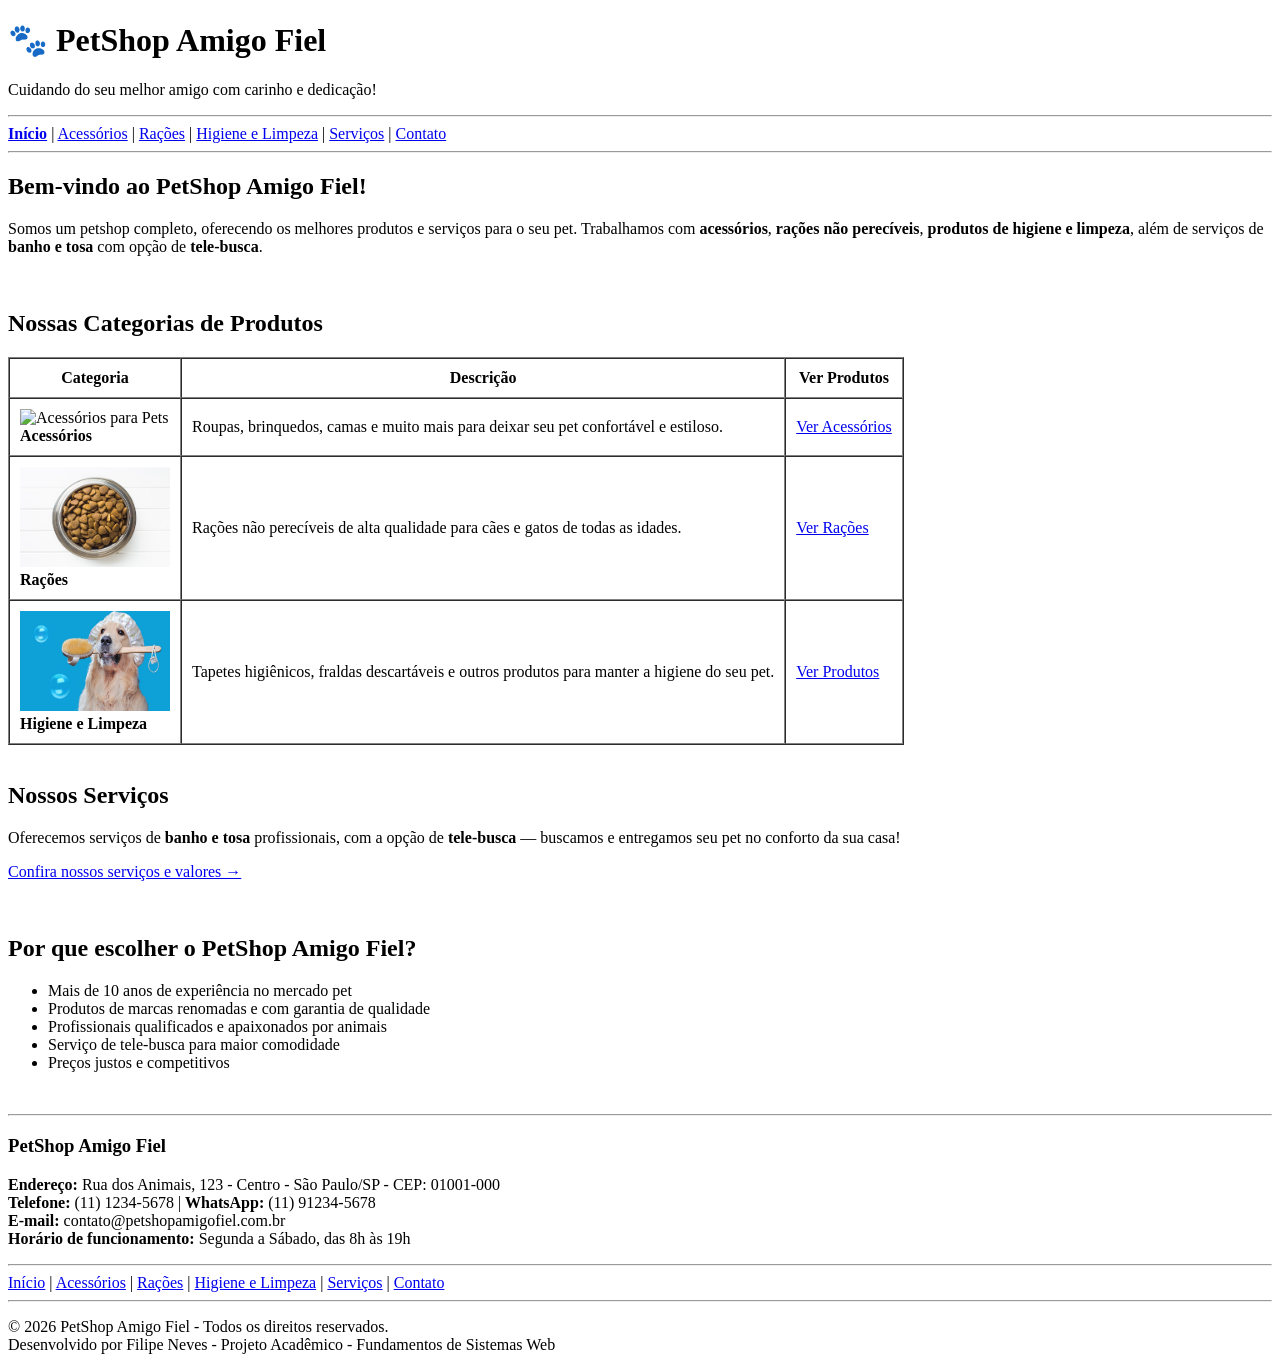
==== index.html @ 746d472d "first commit" ====
<!DOCTYPE html>
<html lang="pt-BR">
<head>
    <meta charset="UTF-8">
    <meta name="viewport" content="width=device-width, initial-scale=1.0">
    <title>PetShop Amigo Fiel - Página Inicial</title>
</head>
<body>

    <!-- ==================== CABEÇALHO ==================== -->
    <header>
        <h1>&#128062; PetShop Amigo Fiel</h1>
        <p>Cuidando do seu melhor amigo com carinho e dedicação!</p>
        <hr>
        <nav>
            <a href="index.html"><strong>Início</strong></a> |
            <a href="acessorios.html">Acessórios</a> |
            <a href="racoes.html">Rações</a> |
            <a href="higiene.html">Higiene e Limpeza</a> |
            <a href="servicos.html">Serviços</a> |
            <a href="contato.html">Contato</a>
        </nav>
        <hr>
    </header>

    <!-- ==================== CONTEÚDO PRINCIPAL ==================== -->
    <main>
        <h2>Bem-vindo ao PetShop Amigo Fiel!</h2>
        <p>
            Somos um petshop completo, oferecendo os melhores produtos e serviços para o seu pet.
            Trabalhamos com <strong>acessórios</strong>, <strong>rações não perecíveis</strong>,
            <strong>produtos de higiene e limpeza</strong>, além de serviços de <strong>banho e tosa</strong>
            com opção de <strong>tele-busca</strong>.
        </p>

        <br>

        <h2>Nossas Categorias de Produtos</h2>

        <table border="1" cellpadding="10" cellspacing="0">
            <tr>
                <th>Categoria</th>
                <th>Descrição</th>
                <th>Ver Produtos</th>
            </tr>
            <tr>
                <td>
                    <img src="imagens/categoria-acessorios.jpg" alt="Acessórios para Pets" width="150" height="100">
                    <br>
                    <strong>Acessórios</strong>
                </td>
                <td>Roupas, brinquedos, camas e muito mais para deixar seu pet confortável e estiloso.</td>
                <td><a href="acessorios.html">Ver Acessórios</a></td>
            </tr>
            <tr>
                <td>
                    <img src="imagens/categoria-racoes.jpg" alt="Rações para Pets" width="150" height="100">
                    <br>
                    <strong>Rações</strong>
                </td>
                <td>Rações não perecíveis de alta qualidade para cães e gatos de todas as idades.</td>
                <td><a href="racoes.html">Ver Rações</a></td>
            </tr>
            <tr>
                <td>
                    <img src="imagens/categoria-higiene.jpg" alt="Produtos de Higiene" width="150" height="100">
                    <br>
                    <strong>Higiene e Limpeza</strong>
                </td>
                <td>Tapetes higiênicos, fraldas descartáveis e outros produtos para manter a higiene do seu pet.</td>
                <td><a href="higiene.html">Ver Produtos</a></td>
            </tr>
        </table>

        <br>

        <h2>Nossos Serviços</h2>
        <p>
            Oferecemos serviços de <strong>banho e tosa</strong> profissionais, com a opção de
            <strong>tele-busca</strong> — buscamos e entregamos seu pet no conforto da sua casa!
        </p>
        <p><a href="servicos.html">Confira nossos serviços e valores &rarr;</a></p>

        <br>

        <h2>Por que escolher o PetShop Amigo Fiel?</h2>
        <ul>
            <li>Mais de 10 anos de experiência no mercado pet</li>
            <li>Produtos de marcas renomadas e com garantia de qualidade</li>
            <li>Profissionais qualificados e apaixonados por animais</li>
            <li>Serviço de tele-busca para maior comodidade</li>
            <li>Preços justos e competitivos</li>
        </ul>
    </main>

    <br>
    <hr>

    <!-- ==================== RODAPÉ ==================== -->
    <footer>
        <h3>PetShop Amigo Fiel</h3>
        <p>
            <strong>Endereço:</strong> Rua dos Animais, 123 - Centro - São Paulo/SP - CEP: 01001-000<br>
            <strong>Telefone:</strong> (11) 1234-5678 | <strong>WhatsApp:</strong> (11) 91234-5678<br>
            <strong>E-mail:</strong> contato@petshopamigofiel.com.br<br>
            <strong>Horário de funcionamento:</strong> Segunda a Sábado, das 8h às 19h
        </p>
        <hr>
        <nav>
            <a href="index.html">Início</a> |
            <a href="acessorios.html">Acessórios</a> |
            <a href="racoes.html">Rações</a> |
            <a href="higiene.html">Higiene e Limpeza</a> |
            <a href="servicos.html">Serviços</a> |
            <a href="contato.html">Contato</a>
        </nav>
        <hr>
        <p>
            &copy; 2026 PetShop Amigo Fiel - Todos os direitos reservados.<br>
            Desenvolvido por Filipe Neves - Projeto Acadêmico - Fundamentos de Sistemas Web
        </p>
    </footer>

</body>
</html>
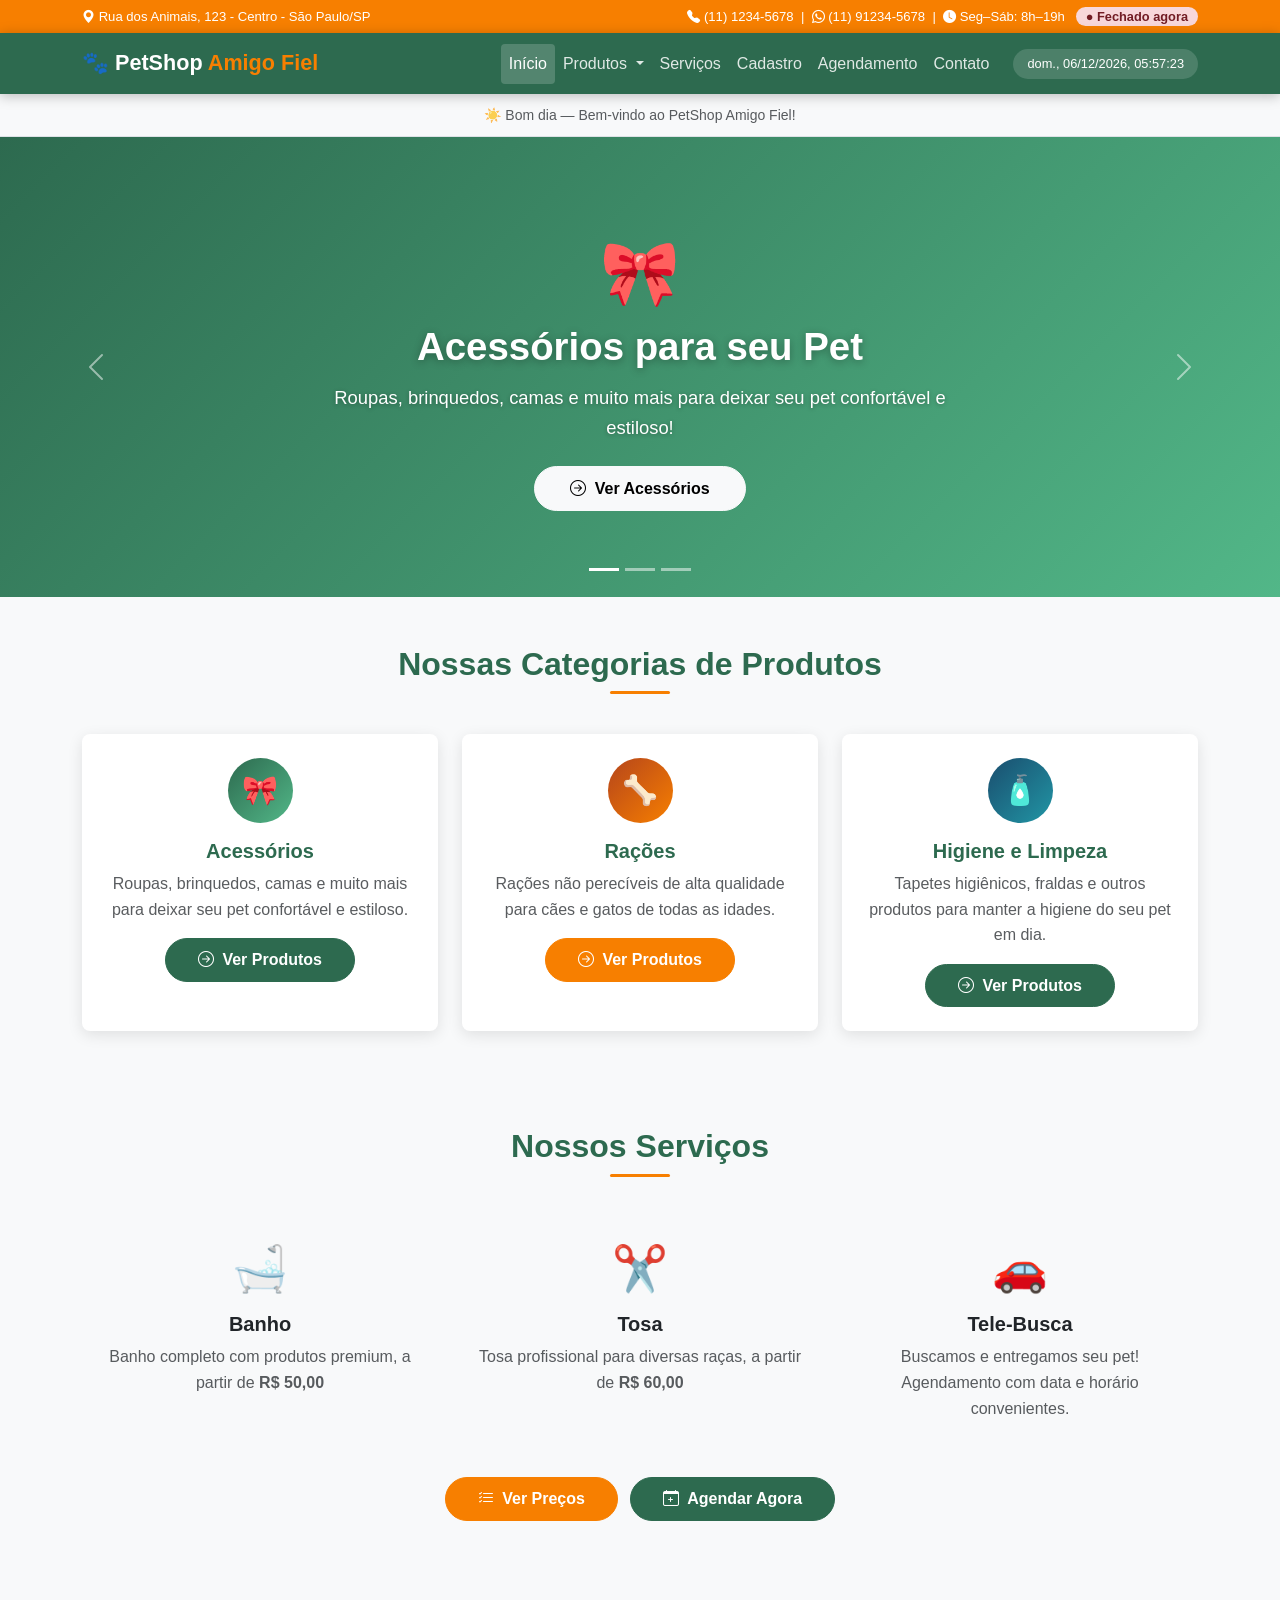
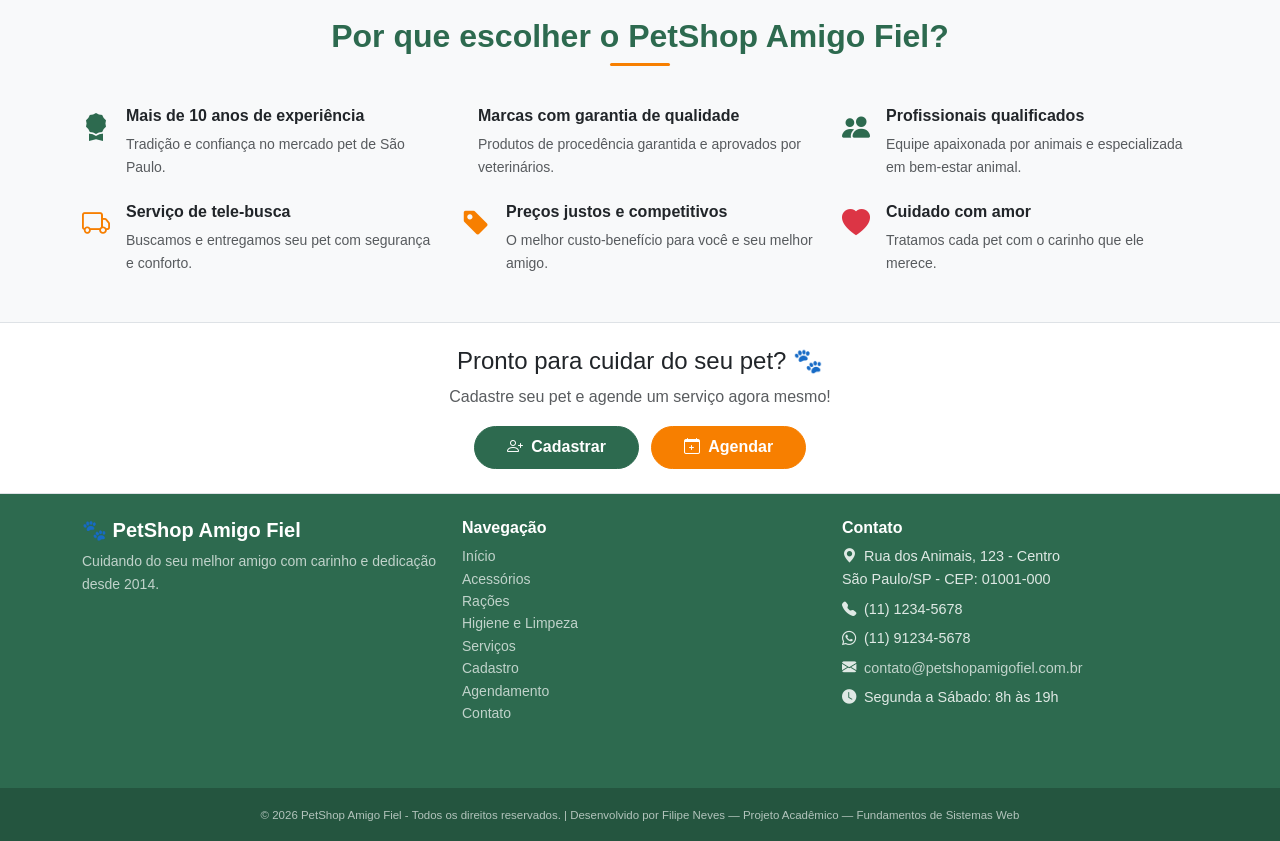
==== commit 546be491: "fase2" ====
--- a/index.html
+++ b/index.html
@@ -3,123 +3,472 @@
 <head>
     <meta charset="UTF-8">
     <meta name="viewport" content="width=device-width, initial-scale=1.0">
+    <meta name="description" content="PetShop Amigo Fiel - Produtos e serviços para o seu pet em São Paulo. Acessórios, rações, higiene, banho e tosa.">
     <title>PetShop Amigo Fiel - Página Inicial</title>
+
+    <!-- Bootstrap 5.3 CSS -->
+    <link href="https://cdn.jsdelivr.net/npm/bootstrap@5.3.3/dist/css/bootstrap.min.css" rel="stylesheet">
+    <!-- Bootstrap Icons -->
+    <link rel="stylesheet" href="https://cdn.jsdelivr.net/npm/bootstrap-icons@1.11.3/font/bootstrap-icons.min.css">
+    <!-- Estilos Personalizados -->
+    <link rel="stylesheet" href="css/style.css">
 </head>
 <body>
 
-    <!-- ==================== CABEÇALHO ==================== -->
-    <header>
-        <h1>&#128062; PetShop Amigo Fiel</h1>
-        <p>Cuidando do seu melhor amigo com carinho e dedicação!</p>
-        <hr>
-        <nav>
-            <a href="index.html"><strong>Início</strong></a> |
-            <a href="acessorios.html">Acessórios</a> |
-            <a href="racoes.html">Rações</a> |
-            <a href="higiene.html">Higiene e Limpeza</a> |
-            <a href="servicos.html">Serviços</a> |
-            <a href="contato.html">Contato</a>
-        </nav>
-        <hr>
-    </header>
+    <!-- Acessibilidade: link oculto para pular a navegação e ir direto ao conteúdo -->
+    <a href="#conteudo-principal" class="skip-link">Pular para o conteúdo principal</a>
+
+    <!-- ==================== BARRA SUPERIOR ==================== -->
+    <div class="top-bar" role="complementary" aria-label="Informações rápidas de contato">
+        <div class="container d-flex justify-content-between align-items-center flex-wrap gap-1">
+            <span>
+                <i class="bi bi-geo-alt-fill" aria-hidden="true"></i>
+                Rua dos Animais, 123 - Centro - São Paulo/SP
+            </span>
+            <span>
+                <i class="bi bi-telephone-fill" aria-hidden="true"></i> (11) 1234-5678
+                &nbsp;|&nbsp;
+                <i class="bi bi-whatsapp" aria-hidden="true"></i> (11) 91234-5678
+                &nbsp;|&nbsp;
+                <i class="bi bi-clock-fill" aria-hidden="true"></i> Seg–Sáb: 8h–19h
+                &nbsp;
+                <span id="status-funcionamento" aria-live="polite" aria-atomic="true"></span>
+            </span>
+        </div>
+    </div>
+
+    <!-- ==================== NAVBAR ==================== -->
+    <nav class="navbar navbar-expand-lg navbar-custom" role="navigation" aria-label="Menu principal de navegação">
+        <div class="container">
+            <!-- Logo / Nome do petshop -->
+            <a class="navbar-brand" href="index.html" aria-label="PetShop Amigo Fiel - Ir para a página inicial">
+                &#128062; PetShop <span>Amigo Fiel</span>
+            </a>
+
+            <!-- Botão hamburguer para dispositivos móveis -->
+            <button class="navbar-toggler" type="button"
+                    data-bs-toggle="collapse" data-bs-target="#navbarMain"
+                    aria-controls="navbarMain" aria-expanded="false"
+                    aria-label="Abrir ou fechar o menu de navegação">
+                <span class="navbar-toggler-icon"></span>
+            </button>
+
+            <!-- Links de navegação -->
+            <div class="collapse navbar-collapse" id="navbarMain">
+                <ul class="navbar-nav ms-auto mb-2 mb-lg-0">
+                    <li class="nav-item">
+                        <a class="nav-link active" href="index.html" aria-current="page">Início</a>
+                    </li>
+                    <!-- Dropdown de Produtos -->
+                    <li class="nav-item dropdown">
+                        <a class="nav-link dropdown-toggle" href="#" role="button"
+                           data-bs-toggle="dropdown" aria-expanded="false"
+                           aria-haspopup="true">
+                            Produtos
+                        </a>
+                        <ul class="dropdown-menu">
+                            <li>
+                                <a class="dropdown-item" href="acessorios.html">
+                                    <i class="bi bi-bag-heart me-2" aria-hidden="true"></i>Acessórios
+                                </a>
+                            </li>
+                            <li>
+                                <a class="dropdown-item" href="racoes.html">
+                                    <i class="bi bi-bag me-2" aria-hidden="true"></i>Rações
+                                </a>
+                            </li>
+                            <li>
+                                <a class="dropdown-item" href="higiene.html">
+                                    <i class="bi bi-droplet me-2" aria-hidden="true"></i>Higiene e Limpeza
+                                </a>
+                            </li>
+                        </ul>
+                    </li>
+                    <li class="nav-item">
+                        <a class="nav-link" href="servicos.html">Serviços</a>
+                    </li>
+                    <li class="nav-item">
+                        <a class="nav-link" href="cadastro.html">Cadastro</a>
+                    </li>
+                    <li class="nav-item">
+                        <a class="nav-link" href="agendamento.html">Agendamento</a>
+                    </li>
+                    <li class="nav-item">
+                        <a class="nav-link" href="contato.html">Contato</a>
+                    </li>
+                </ul>
+
+                <!-- Relógio com data e hora em tempo real (atualizado por script.js) -->
+                <div id="relogio-widget" class="ms-3 d-none d-lg-block"
+                     aria-live="polite" aria-label="Data e hora atual" role="timer">
+                    Carregando...
+                </div>
+            </div>
+        </div>
+    </nav>
 
     <!-- ==================== CONTEÚDO PRINCIPAL ==================== -->
-    <main>
-        <h2>Bem-vindo ao PetShop Amigo Fiel!</h2>
-        <p>
-            Somos um petshop completo, oferecendo os melhores produtos e serviços para o seu pet.
-            Trabalhamos com <strong>acessórios</strong>, <strong>rações não perecíveis</strong>,
-            <strong>produtos de higiene e limpeza</strong>, além de serviços de <strong>banho e tosa</strong>
-            com opção de <strong>tele-busca</strong>.
-        </p>
-
-        <br>
-
-        <h2>Nossas Categorias de Produtos</h2>
-
-        <table border="1" cellpadding="10" cellspacing="0">
-            <tr>
-                <th>Categoria</th>
-                <th>Descrição</th>
-                <th>Ver Produtos</th>
-            </tr>
-            <tr>
-                <td>
-                    <img src="imagens/categoria-acessorios.jpg" alt="Acessórios para Pets" width="150" height="100">
-                    <br>
-                    <strong>Acessórios</strong>
-                </td>
-                <td>Roupas, brinquedos, camas e muito mais para deixar seu pet confortável e estiloso.</td>
-                <td><a href="acessorios.html">Ver Acessórios</a></td>
-            </tr>
-            <tr>
-                <td>
-                    <img src="imagens/categoria-racoes.jpg" alt="Rações para Pets" width="150" height="100">
-                    <br>
-                    <strong>Rações</strong>
-                </td>
-                <td>Rações não perecíveis de alta qualidade para cães e gatos de todas as idades.</td>
-                <td><a href="racoes.html">Ver Rações</a></td>
-            </tr>
-            <tr>
-                <td>
-                    <img src="imagens/categoria-higiene.jpg" alt="Produtos de Higiene" width="150" height="100">
-                    <br>
-                    <strong>Higiene e Limpeza</strong>
-                </td>
-                <td>Tapetes higiênicos, fraldas descartáveis e outros produtos para manter a higiene do seu pet.</td>
-                <td><a href="higiene.html">Ver Produtos</a></td>
-            </tr>
-        </table>
-
-        <br>
-
-        <h2>Nossos Serviços</h2>
-        <p>
-            Oferecemos serviços de <strong>banho e tosa</strong> profissionais, com a opção de
-            <strong>tele-busca</strong> — buscamos e entregamos seu pet no conforto da sua casa!
-        </p>
-        <p><a href="servicos.html">Confira nossos serviços e valores &rarr;</a></p>
-
-        <br>
-
-        <h2>Por que escolher o PetShop Amigo Fiel?</h2>
-        <ul>
-            <li>Mais de 10 anos de experiência no mercado pet</li>
-            <li>Produtos de marcas renomadas e com garantia de qualidade</li>
-            <li>Profissionais qualificados e apaixonados por animais</li>
-            <li>Serviço de tele-busca para maior comodidade</li>
-            <li>Preços justos e competitivos</li>
-        </ul>
+    <main id="conteudo-principal">
+
+        <!-- Saudação dinâmica (bom dia / boa tarde / boa noite) -->
+        <div class="bg-light border-bottom py-2 text-center">
+            <small class="text-muted">
+                <span id="saudacao" aria-live="polite"></span>
+                &mdash; Bem-vindo ao PetShop Amigo Fiel!
+            </small>
+        </div>
+
+        <!-- ==================== CARROSSEL ==================== -->
+        <section aria-label="Carrossel de destaques do petshop" role="region">
+            <div id="carrossel-principal" class="carousel slide carousel-fade"
+                 data-bs-ride="carousel" data-bs-interval="5000">
+
+                <!-- Indicadores (bolinhas de navegação) -->
+                <div class="carousel-indicators">
+                    <button type="button" data-bs-target="#carrossel-principal" data-bs-slide-to="0"
+                            class="active" aria-current="true"
+                            aria-label="Slide 1: Acessórios para seu Pet"></button>
+                    <button type="button" data-bs-target="#carrossel-principal" data-bs-slide-to="1"
+                            aria-label="Slide 2: Rações Premium"></button>
+                    <button type="button" data-bs-target="#carrossel-principal" data-bs-slide-to="2"
+                            aria-label="Slide 3: Banho e Tosa Profissional"></button>
+                </div>
+
+                <!-- Slides do carrossel -->
+                <div class="carousel-inner">
+
+                    <!-- Slide 1: Acessórios -->
+                    <div class="carousel-item active"
+                         role="group" aria-roledescription="slide"
+                         aria-label="Slide 1 de 3 — Acessórios para seu Pet">
+                        <div class="slide-bg slide-1">
+                            <div class="carousel-caption-custom">
+                                <div style="font-size: 4rem;" aria-hidden="true">🎀</div>
+                                <h2>Acessórios para seu Pet</h2>
+                                <p>Roupas, brinquedos, camas e muito mais para deixar seu pet confortável e estiloso!</p>
+                                <a href="acessorios.html" class="btn btn-light btn-lg"
+                                   aria-label="Ver todos os acessórios disponíveis">
+                                    <i class="bi bi-arrow-right-circle me-1" aria-hidden="true"></i>
+                                    Ver Acessórios
+                                </a>
+                            </div>
+                        </div>
+                    </div>
+
+                    <!-- Slide 2: Rações -->
+                    <div class="carousel-item"
+                         role="group" aria-roledescription="slide"
+                         aria-label="Slide 2 de 3 — Rações Premium">
+                        <div class="slide-bg slide-2">
+                            <div class="carousel-caption-custom">
+                                <div style="font-size: 4rem;" aria-hidden="true">🦴</div>
+                                <h2>Rações Premium</h2>
+                                <p>Alimentação de alta qualidade para cães e gatos de todas as idades e portes!</p>
+                                <a href="racoes.html" class="btn btn-light btn-lg"
+                                   aria-label="Ver todas as rações disponíveis">
+                                    <i class="bi bi-arrow-right-circle me-1" aria-hidden="true"></i>
+                                    Ver Rações
+                                </a>
+                            </div>
+                        </div>
+                    </div>
+
+                    <!-- Slide 3: Banho e Tosa -->
+                    <div class="carousel-item"
+                         role="group" aria-roledescription="slide"
+                         aria-label="Slide 3 de 3 — Banho e Tosa Profissional">
+                        <div class="slide-bg slide-3">
+                            <div class="carousel-caption-custom">
+                                <div style="font-size: 4rem;" aria-hidden="true">✂️</div>
+                                <h2>Banho e Tosa Profissional</h2>
+                                <p>Serviço completo com opção de tele-busca! Agendamos no dia e horário que você preferir.</p>
+                                <a href="agendamento.html" class="btn btn-light btn-lg"
+                                   aria-label="Agendar serviço de banho ou tosa">
+                                    <i class="bi bi-calendar-check me-1" aria-hidden="true"></i>
+                                    Agendar Agora
+                                </a>
+                            </div>
+                        </div>
+                    </div>
+                </div>
+
+                <!-- Setas de navegação do carrossel -->
+                <button class="carousel-control-prev" type="button"
+                        data-bs-target="#carrossel-principal" data-bs-slide="prev"
+                        aria-label="Slide anterior">
+                    <span class="carousel-control-prev-icon" aria-hidden="true"></span>
+                </button>
+                <button class="carousel-control-next" type="button"
+                        data-bs-target="#carrossel-principal" data-bs-slide="next"
+                        aria-label="Próximo slide">
+                    <span class="carousel-control-next-icon" aria-hidden="true"></span>
+                </button>
+            </div>
+        </section>
+
+        <!-- ==================== CATEGORIAS DE PRODUTOS ==================== -->
+        <section class="container my-5" aria-labelledby="titulo-categorias">
+            <h2 class="section-title text-center" id="titulo-categorias">
+                Nossas Categorias de Produtos
+            </h2>
+            <div class="row g-4">
+
+                <!-- Card: Acessórios -->
+                <div class="col-md-4">
+                    <article class="card card-produto text-center" aria-label="Categoria Acessórios">
+                        <div class="card-body p-4">
+                            <div class="feature-icon mb-3"
+                                 style="background: linear-gradient(135deg, #2d6a4f, #52b788);"
+                                 aria-hidden="true">🎀</div>
+                            <h3 class="card-title h5">Acessórios</h3>
+                            <p class="card-text text-muted">
+                                Roupas, brinquedos, camas e muito mais para deixar seu pet
+                                confortável e estiloso.
+                            </p>
+                            <a href="acessorios.html" class="btn btn-primary-custom"
+                               aria-label="Ver todos os acessórios para pets">
+                                <i class="bi bi-arrow-right-circle me-1" aria-hidden="true"></i>
+                                Ver Produtos
+                            </a>
+                        </div>
+                    </article>
+                </div>
+
+                <!-- Card: Rações -->
+                <div class="col-md-4">
+                    <article class="card card-produto text-center" aria-label="Categoria Rações">
+                        <div class="card-body p-4">
+                            <div class="feature-icon mb-3"
+                                 style="background: linear-gradient(135deg, #b5451b, #f77f00);"
+                                 aria-hidden="true">🦴</div>
+                            <h3 class="card-title h5">Rações</h3>
+                            <p class="card-text text-muted">
+                                Rações não perecíveis de alta qualidade para cães e gatos
+                                de todas as idades.
+                            </p>
+                            <a href="racoes.html" class="btn btn-secondary-custom"
+                               aria-label="Ver todas as rações para pets">
+                                <i class="bi bi-arrow-right-circle me-1" aria-hidden="true"></i>
+                                Ver Produtos
+                            </a>
+                        </div>
+                    </article>
+                </div>
+
+                <!-- Card: Higiene -->
+                <div class="col-md-4">
+                    <article class="card card-produto text-center" aria-label="Categoria Higiene e Limpeza">
+                        <div class="card-body p-4">
+                            <div class="feature-icon mb-3"
+                                 style="background: linear-gradient(135deg, #1a4d6e, #2196a5);"
+                                 aria-hidden="true">🧴</div>
+                            <h3 class="card-title h5">Higiene e Limpeza</h3>
+                            <p class="card-text text-muted">
+                                Tapetes higiênicos, fraldas e outros produtos para manter
+                                a higiene do seu pet em dia.
+                            </p>
+                            <a href="higiene.html" class="btn btn-primary-custom"
+                               aria-label="Ver todos os produtos de higiene para pets">
+                                <i class="bi bi-arrow-right-circle me-1" aria-hidden="true"></i>
+                                Ver Produtos
+                            </a>
+                        </div>
+                    </article>
+                </div>
+            </div>
+        </section>
+
+        <!-- ==================== NOSSOS SERVIÇOS ==================== -->
+        <section class="bg-light py-5" aria-labelledby="titulo-servicos">
+            <div class="container">
+                <h2 class="section-title text-center" id="titulo-servicos">Nossos Serviços</h2>
+                <div class="row g-4 text-center">
+                    <div class="col-md-4">
+                        <div class="p-3">
+                            <div style="font-size: 2.8rem;" aria-hidden="true">🛁</div>
+                            <h3 class="h5 mt-2 fw-bold">Banho</h3>
+                            <p class="text-muted">Banho completo com produtos premium, a partir de <strong>R$ 50,00</strong></p>
+                        </div>
+                    </div>
+                    <div class="col-md-4">
+                        <div class="p-3">
+                            <div style="font-size: 2.8rem;" aria-hidden="true">✂️</div>
+                            <h3 class="h5 mt-2 fw-bold">Tosa</h3>
+                            <p class="text-muted">Tosa profissional para diversas raças, a partir de <strong>R$ 60,00</strong></p>
+                        </div>
+                    </div>
+                    <div class="col-md-4">
+                        <div class="p-3">
+                            <div style="font-size: 2.8rem;" aria-hidden="true">🚗</div>
+                            <h3 class="h5 mt-2 fw-bold">Tele-Busca</h3>
+                            <p class="text-muted">Buscamos e entregamos seu pet! Agendamento com data e horário convenientes.</p>
+                        </div>
+                    </div>
+                </div>
+                <div class="text-center mt-4">
+                    <a href="servicos.html" class="btn btn-secondary-custom me-2"
+                       aria-label="Ver tabela completa de serviços e preços">
+                        <i class="bi bi-list-check me-1" aria-hidden="true"></i> Ver Preços
+                    </a>
+                    <a href="agendamento.html" class="btn btn-primary-custom"
+                       aria-label="Agendar um serviço de banho ou tosa">
+                        <i class="bi bi-calendar-plus me-1" aria-hidden="true"></i> Agendar Agora
+                    </a>
+                </div>
+            </div>
+        </section>
+
+        <!-- ==================== POR QUE NOS ESCOLHER ==================== -->
+        <section class="container my-5" aria-labelledby="titulo-diferenciais">
+            <h2 class="section-title text-center" id="titulo-diferenciais">
+                Por que escolher o PetShop Amigo Fiel?
+            </h2>
+            <div class="row g-4">
+                <div class="col-md-4 col-sm-6">
+                    <div class="d-flex align-items-start gap-3">
+                        <i class="bi bi-award-fill fs-3" style="color: var(--cor-primaria);" aria-hidden="true"></i>
+                        <div>
+                            <h3 class="h6 fw-bold">Mais de 10 anos de experiência</h3>
+                            <p class="text-muted small mb-0">Tradição e confiança no mercado pet de São Paulo.</p>
+                        </div>
+                    </div>
+                </div>
+                <div class="col-md-4 col-sm-6">
+                    <div class="d-flex align-items-start gap-3">
+                        <i class="bi bi-shield-check-fill fs-3" style="color: var(--cor-primaria);" aria-hidden="true"></i>
+                        <div>
+                            <h3 class="h6 fw-bold">Marcas com garantia de qualidade</h3>
+                            <p class="text-muted small mb-0">Produtos de procedência garantida e aprovados por veterinários.</p>
+                        </div>
+                    </div>
+                </div>
+                <div class="col-md-4 col-sm-6">
+                    <div class="d-flex align-items-start gap-3">
+                        <i class="bi bi-people-fill fs-3" style="color: var(--cor-primaria);" aria-hidden="true"></i>
+                        <div>
+                            <h3 class="h6 fw-bold">Profissionais qualificados</h3>
+                            <p class="text-muted small mb-0">Equipe apaixonada por animais e especializada em bem-estar animal.</p>
+                        </div>
+                    </div>
+                </div>
+                <div class="col-md-4 col-sm-6">
+                    <div class="d-flex align-items-start gap-3">
+                        <i class="bi bi-truck fs-3" style="color: var(--cor-secundaria);" aria-hidden="true"></i>
+                        <div>
+                            <h3 class="h6 fw-bold">Serviço de tele-busca</h3>
+                            <p class="text-muted small mb-0">Buscamos e entregamos seu pet com segurança e conforto.</p>
+                        </div>
+                    </div>
+                </div>
+                <div class="col-md-4 col-sm-6">
+                    <div class="d-flex align-items-start gap-3">
+                        <i class="bi bi-tag-fill fs-3" style="color: var(--cor-secundaria);" aria-hidden="true"></i>
+                        <div>
+                            <h3 class="h6 fw-bold">Preços justos e competitivos</h3>
+                            <p class="text-muted small mb-0">O melhor custo-benefício para você e seu melhor amigo.</p>
+                        </div>
+                    </div>
+                </div>
+                <div class="col-md-4 col-sm-6">
+                    <div class="d-flex align-items-start gap-3">
+                        <i class="bi bi-heart-fill fs-3" style="color: #dc3545;" aria-hidden="true"></i>
+                        <div>
+                            <h3 class="h6 fw-bold">Cuidado com amor</h3>
+                            <p class="text-muted small mb-0">Tratamos cada pet com o carinho que ele merece.</p>
+                        </div>
+                    </div>
+                </div>
+            </div>
+        </section>
+
+        <!-- ==================== CHAMADA PARA AÇÃO ==================== -->
+        <section class="py-4 text-center border-top border-bottom bg-white"
+                 aria-label="Chamada para cadastro e agendamento">
+            <div class="container">
+                <h2 class="h4 mb-2">Pronto para cuidar do seu pet? 🐾</h2>
+                <p class="text-muted mb-3">Cadastre seu pet e agende um serviço agora mesmo!</p>
+                <a href="cadastro.html" class="btn btn-primary-custom me-2"
+                   aria-label="Ir para o formulário de cadastro de cliente e pet">
+                    <i class="bi bi-person-plus me-1" aria-hidden="true"></i> Cadastrar
+                </a>
+                <a href="agendamento.html" class="btn btn-secondary-custom"
+                   aria-label="Ir para o formulário de agendamento de serviço">
+                    <i class="bi bi-calendar-plus me-1" aria-hidden="true"></i> Agendar
+                </a>
+            </div>
+        </section>
+
     </main>
 
-    <br>
-    <hr>
-
     <!-- ==================== RODAPÉ ==================== -->
-    <footer>
-        <h3>PetShop Amigo Fiel</h3>
-        <p>
-            <strong>Endereço:</strong> Rua dos Animais, 123 - Centro - São Paulo/SP - CEP: 01001-000<br>
-            <strong>Telefone:</strong> (11) 1234-5678 | <strong>WhatsApp:</strong> (11) 91234-5678<br>
-            <strong>E-mail:</strong> contato@petshopamigofiel.com.br<br>
-            <strong>Horário de funcionamento:</strong> Segunda a Sábado, das 8h às 19h
-        </p>
-        <hr>
-        <nav>
-            <a href="index.html">Início</a> |
-            <a href="acessorios.html">Acessórios</a> |
-            <a href="racoes.html">Rações</a> |
-            <a href="higiene.html">Higiene e Limpeza</a> |
-            <a href="servicos.html">Serviços</a> |
-            <a href="contato.html">Contato</a>
-        </nav>
-        <hr>
-        <p>
-            &copy; 2026 PetShop Amigo Fiel - Todos os direitos reservados.<br>
-            Desenvolvido por Filipe Neves - Projeto Acadêmico - Fundamentos de Sistemas Web
-        </p>
+    <footer class="mt-0" role="contentinfo">
+        <div class="container py-4">
+            <div class="row">
+                <!-- Informações do petshop -->
+                <div class="col-md-4 mb-4">
+                    <h5>&#128062; PetShop Amigo Fiel</h5>
+                    <p class="small" style="color: rgba(255,255,255,0.7);">
+                        Cuidando do seu melhor amigo com carinho e dedicação desde 2014.
+                    </p>
+                </div>
+                <!-- Links de navegação no rodapé -->
+                <div class="col-md-4 mb-4">
+                    <h6>Navegação</h6>
+                    <nav aria-label="Links de navegação no rodapé">
+                        <ul class="list-unstyled small">
+                            <li><a href="index.html">Início</a></li>
+                            <li><a href="acessorios.html">Acessórios</a></li>
+                            <li><a href="racoes.html">Rações</a></li>
+                            <li><a href="higiene.html">Higiene e Limpeza</a></li>
+                            <li><a href="servicos.html">Serviços</a></li>
+                            <li><a href="cadastro.html">Cadastro</a></li>
+                            <li><a href="agendamento.html">Agendamento</a></li>
+                            <li><a href="contato.html">Contato</a></li>
+                        </ul>
+                    </nav>
+                </div>
+                <!-- Dados de contato -->
+                <div class="col-md-4 mb-4">
+                    <h6>Contato</h6>
+                    <address class="small" style="font-style: normal;">
+                        <p>
+                            <i class="bi bi-geo-alt-fill me-1" aria-hidden="true"></i>
+                            Rua dos Animais, 123 - Centro<br>
+                            São Paulo/SP - CEP: 01001-000
+                        </p>
+                        <p>
+                            <i class="bi bi-telephone-fill me-1" aria-hidden="true"></i>
+                            (11) 1234-5678
+                        </p>
+                        <p>
+                            <i class="bi bi-whatsapp me-1" aria-hidden="true"></i>
+                            (11) 91234-5678
+                        </p>
+                        <p>
+                            <i class="bi bi-envelope-fill me-1" aria-hidden="true"></i>
+                            <a href="mailto:contato@petshopamigofiel.com.br">
+                                contato@petshopamigofiel.com.br
+                            </a>
+                        </p>
+                        <p>
+                            <i class="bi bi-clock-fill me-1" aria-hidden="true"></i>
+                            Segunda a Sábado: 8h às 19h
+                        </p>
+                    </address>
+                </div>
+            </div>
+        </div>
+        <div class="footer-bottom text-center py-3">
+            <small>
+                &copy; 2026 PetShop Amigo Fiel - Todos os direitos reservados. |
+                Desenvolvido por Filipe Neves &mdash; Projeto Acadêmico &mdash; Fundamentos de Sistemas Web
+            </small>
+        </div>
     </footer>
 
+    <!-- Bootstrap 5 JavaScript Bundle (inclui Popper.js para dropdowns) -->
+    <script src="https://cdn.jsdelivr.net/npm/bootstrap@5.3.3/dist/js/bootstrap.bundle.min.js"></script>
+    <!-- Scripts Personalizados -->
+    <script src="js/script.js"></script>
 </body>
 </html>
--- a/css/style.css
+++ b/css/style.css
@@ -0,0 +1,475 @@
+/* ============================================================
+   PetShop Amigo Fiel - Estilos Personalizados
+   Fase 2 - Fundamentos de Sistemas Web
+   Autor: Filipe Neves
+   ============================================================ */
+
+/* ---------- Variáveis de Cor e Configuração Global ---------- */
+:root {
+    --cor-primaria:   #2d6a4f;   /* Verde escuro - cor principal */
+    --cor-secundaria: #f77f00;   /* Laranja - cor de destaque */
+    --cor-acento:     #52b788;   /* Verde claro - cor de apoio */
+    --cor-fundo:      #f8f9fa;
+    --cor-texto:      #212529;
+    --sombra-card:    0 4px 15px rgba(0, 0, 0, 0.1);
+    --borda-radius:   8px;
+    --transicao:      all 0.3s ease;
+}
+
+* {
+    box-sizing: border-box;
+}
+
+body {
+    font-family: 'Segoe UI', Tahoma, Geneva, Verdana, sans-serif;
+    background-color: var(--cor-fundo);
+    color: var(--cor-texto);
+    line-height: 1.6;
+}
+
+/* ---------- Acessibilidade: Link "Pular para o Conteúdo" ---------- */
+/* Fica oculto visualmente mas é lido por leitores de tela */
+.skip-link {
+    position: absolute;
+    top: -50px;
+    left: 0;
+    background: var(--cor-secundaria);
+    color: #fff;
+    padding: 10px 18px;
+    text-decoration: none;
+    font-weight: bold;
+    z-index: 10000;
+    border-radius: 0 0 6px 0;
+    transition: top 0.3s;
+}
+
+/* Torna o link visível quando recebe foco (via Tab) */
+.skip-link:focus {
+    top: 0;
+}
+
+/* ---------- Acessibilidade: Foco Visível para todos os elementos interativos ---------- */
+a:focus,
+button:focus,
+input:focus,
+select:focus,
+textarea:focus,
+[tabindex]:focus {
+    outline: 3px solid var(--cor-secundaria) !important;
+    outline-offset: 3px !important;
+}
+
+/* ---------- Barra Superior de Informações ---------- */
+.top-bar {
+    background-color: var(--cor-secundaria);
+    color: #fff;
+    font-size: 0.82rem;
+    padding: 6px 0;
+}
+
+.top-bar a {
+    color: #fff;
+    text-decoration: none;
+}
+
+.top-bar a:hover {
+    text-decoration: underline;
+}
+
+/* ---------- Navbar Principal ---------- */
+.navbar-custom {
+    background-color: var(--cor-primaria) !important;
+    box-shadow: 0 2px 12px rgba(0, 0, 0, 0.25);
+}
+
+.navbar-brand {
+    font-size: 1.35rem;
+    font-weight: 700;
+    color: #fff !important;
+}
+
+/* Destaque na palavra "Amigo Fiel" em laranja */
+.navbar-brand span {
+    color: var(--cor-secundaria);
+}
+
+.navbar-custom .nav-link {
+    color: rgba(255, 255, 255, 0.85) !important;
+    font-weight: 500;
+    padding: 0.45rem 0.85rem;
+    border-radius: 4px;
+    transition: var(--transicao);
+}
+
+.navbar-custom .nav-link:hover,
+.navbar-custom .nav-link.active,
+.navbar-custom .nav-link[aria-current="page"] {
+    color: #fff !important;
+    background-color: rgba(255, 255, 255, 0.18);
+}
+
+/* Ícone do menu hamburguer em branco para fundo escuro */
+.navbar-custom .navbar-toggler-icon {
+    background-image: url("data:image/svg+xml,%3csvg xmlns='http://www.w3.org/2000/svg' viewBox='0 0 30 30'%3e%3cpath stroke='rgba%28255,255,255,0.9%29' stroke-linecap='round' stroke-miterlimit='10' stroke-width='2' d='M4 7h22M4 15h22M4 23h22'/%3e%3c/svg%3e");
+}
+
+.navbar-custom .navbar-toggler {
+    border-color: rgba(255, 255, 255, 0.35);
+}
+
+/* Dropdown alinhado com o tema */
+.navbar-custom .dropdown-menu {
+    border: none;
+    box-shadow: var(--sombra-card);
+    border-radius: var(--borda-radius);
+}
+
+.navbar-custom .dropdown-item:hover {
+    background-color: rgba(45, 106, 79, 0.1);
+    color: var(--cor-primaria);
+}
+
+/* ---------- Widget de Data e Hora em Tempo Real ---------- */
+#relogio-widget {
+    background-color: rgba(255, 255, 255, 0.15);
+    border-radius: 20px;
+    padding: 5px 14px;
+    font-size: 0.8rem;
+    color: #fff;
+    white-space: nowrap;
+}
+
+/* ---------- Indicador de Status de Funcionamento ---------- */
+.aberto {
+    background-color: #d4edda;
+    color: #155724;
+    padding: 2px 10px;
+    border-radius: 12px;
+    font-size: 0.8rem;
+    font-weight: 600;
+}
+
+.fechado {
+    background-color: #f8d7da;
+    color: #721c24;
+    padding: 2px 10px;
+    border-radius: 12px;
+    font-size: 0.8rem;
+    font-weight: 600;
+}
+
+/* ---------- Carrossel de Imagens ---------- */
+/* Define altura fixa para os slides */
+.carousel-inner,
+.carousel-item {
+    height: 460px;
+}
+
+/* Container de fundo de cada slide com gradiente */
+.slide-bg {
+    width: 100%;
+    height: 100%;
+    display: flex;
+    align-items: center;
+    justify-content: center;
+}
+
+/* Cores temáticas para os 3 slides */
+.slide-1 { background: linear-gradient(135deg, #2d6a4f 0%, #52b788 100%); }
+.slide-2 { background: linear-gradient(135deg, #b5451b 0%, #f77f00 100%); }
+.slide-3 { background: linear-gradient(135deg, #1a4d6e 0%, #2196a5 100%); }
+
+/* Texto e botão dentro do carrossel */
+.carousel-caption-custom {
+    text-align: center;
+    color: #fff;
+    padding: 2rem;
+    max-width: 700px;
+}
+
+.carousel-caption-custom h2 {
+    font-size: 2.4rem;
+    font-weight: 700;
+    text-shadow: 0 2px 8px rgba(0, 0, 0, 0.3);
+    margin-bottom: 0.8rem;
+}
+
+.carousel-caption-custom p {
+    font-size: 1.15rem;
+    text-shadow: 0 1px 4px rgba(0, 0, 0, 0.3);
+    margin-bottom: 1.5rem;
+}
+
+.carousel-caption-custom .btn {
+    font-weight: 600;
+    padding: 0.6rem 2.2rem;
+    border-radius: 25px;
+    font-size: 1rem;
+}
+
+/* ---------- Títulos de Seção ---------- */
+.section-title {
+    color: var(--cor-primaria);
+    font-weight: 700;
+    padding-bottom: 0.5rem;
+    margin-bottom: 2rem;
+}
+
+/* Linha decorativa abaixo do título */
+.section-title::after {
+    content: '';
+    display: block;
+    width: 60px;
+    height: 3px;
+    background: var(--cor-secundaria);
+    margin-top: 8px;
+    border-radius: 2px;
+}
+
+.section-title.text-center::after {
+    margin: 8px auto 0;
+}
+
+/* ---------- Cards de Produtos e Categorias ---------- */
+.card-produto {
+    border: none;
+    border-radius: var(--borda-radius);
+    box-shadow: var(--sombra-card);
+    transition: var(--transicao);
+    height: 100%;
+}
+
+/* Efeito de elevação ao passar o mouse */
+.card-produto:hover {
+    transform: translateY(-6px);
+    box-shadow: 0 10px 30px rgba(0, 0, 0, 0.15);
+}
+
+.card-produto .card-img-top {
+    height: 200px;
+    object-fit: cover;
+    border-radius: var(--borda-radius) var(--borda-radius) 0 0;
+}
+
+.card-produto .card-title {
+    color: var(--cor-primaria);
+    font-weight: 700;
+}
+
+/* Preço em destaque laranja */
+.preco {
+    font-size: 1.5rem;
+    font-weight: 700;
+    color: var(--cor-secundaria);
+}
+
+/* Badge de categoria no card */
+.badge-categoria {
+    background-color: var(--cor-acento) !important;
+    font-size: 0.75rem;
+    padding: 5px 12px;
+    border-radius: 20px;
+}
+
+/* Placeholder exibido quando imagem do produto não carrega */
+.img-placeholder {
+    height: 200px;
+    background: linear-gradient(135deg, rgba(45, 106, 79, 0.08), rgba(82, 183, 136, 0.15));
+    display: none;
+    align-items: center;
+    justify-content: center;
+    font-size: 4.5rem;
+    border-radius: var(--borda-radius) var(--borda-radius) 0 0;
+}
+
+/* ---------- Tabelas de Serviços ---------- */
+.tabela-servicos {
+    border-radius: var(--borda-radius);
+    overflow: hidden;
+    box-shadow: var(--sombra-card);
+}
+
+.tabela-servicos thead th {
+    background-color: var(--cor-primaria);
+    color: #fff;
+    font-weight: 600;
+    border: none;
+    padding: 14px 16px;
+}
+
+.tabela-servicos tbody tr:hover {
+    background-color: rgba(82, 183, 136, 0.08);
+}
+
+.tabela-servicos td {
+    padding: 12px 16px;
+    vertical-align: middle;
+}
+
+/* ---------- Formulários ---------- */
+.form-label {
+    font-weight: 600;
+    color: var(--cor-primaria);
+    margin-bottom: 0.3rem;
+}
+
+/* Borda e sombra de foco nos campos */
+.form-control:focus,
+.form-select:focus {
+    border-color: var(--cor-acento);
+    box-shadow: 0 0 0 0.2rem rgba(82, 183, 136, 0.25);
+}
+
+/* Título de seção dentro do formulário */
+.form-section-title {
+    color: var(--cor-primaria);
+    font-weight: 700;
+    font-size: 1.1rem;
+    border-left: 4px solid var(--cor-secundaria);
+    padding-left: 12px;
+    margin: 2rem 0 1rem;
+}
+
+/* Container branco com sombra para o formulário */
+.form-card {
+    background: #fff;
+    border-radius: var(--borda-radius);
+    box-shadow: var(--sombra-card);
+    padding: 2rem;
+}
+
+/* ---------- Botões Personalizados ---------- */
+.btn-primary-custom {
+    background-color: var(--cor-primaria);
+    border-color: var(--cor-primaria);
+    color: #fff;
+    border-radius: 25px;
+    padding: 0.55rem 2rem;
+    font-weight: 600;
+    transition: var(--transicao);
+}
+
+.btn-primary-custom:hover,
+.btn-primary-custom:focus {
+    background-color: #1e4d38;
+    border-color: #1e4d38;
+    color: #fff;
+    transform: translateY(-2px);
+    box-shadow: 0 4px 12px rgba(45, 106, 79, 0.35);
+}
+
+.btn-secondary-custom {
+    background-color: var(--cor-secundaria);
+    border-color: var(--cor-secundaria);
+    color: #fff;
+    border-radius: 25px;
+    padding: 0.55rem 2rem;
+    font-weight: 600;
+    transition: var(--transicao);
+}
+
+.btn-secondary-custom:hover,
+.btn-secondary-custom:focus {
+    background-color: #d46800;
+    border-color: #d46800;
+    color: #fff;
+    transform: translateY(-2px);
+    box-shadow: 0 4px 12px rgba(247, 127, 0, 0.35);
+}
+
+/* ---------- Hero de Páginas Internas ---------- */
+.page-hero {
+    background: linear-gradient(135deg, var(--cor-primaria) 0%, var(--cor-acento) 100%);
+    color: #fff;
+    padding: 3.5rem 0;
+    margin-bottom: 2.5rem;
+}
+
+.page-hero h1 {
+    font-weight: 700;
+    margin-bottom: 0.4rem;
+}
+
+.page-hero p {
+    opacity: 0.9;
+    margin-bottom: 0;
+}
+
+/* ---------- Ícones Circulares de Diferenciais ---------- */
+.feature-icon {
+    width: 65px;
+    height: 65px;
+    border-radius: 50%;
+    display: flex;
+    align-items: center;
+    justify-content: center;
+    font-size: 1.8rem;
+    margin: 0 auto 1rem;
+}
+
+/* ---------- Rodapé ---------- */
+footer {
+    background-color: var(--cor-primaria);
+    color: rgba(255, 255, 255, 0.85);
+}
+
+footer h5,
+footer h6 {
+    color: #fff;
+    font-weight: 700;
+}
+
+footer a {
+    color: rgba(255, 255, 255, 0.7);
+    text-decoration: none;
+    transition: var(--transicao);
+}
+
+footer a:hover {
+    color: var(--cor-secundaria);
+    text-decoration: none;
+}
+
+footer address p {
+    margin-bottom: 0.4rem;
+    font-size: 0.9rem;
+}
+
+.footer-bottom {
+    background-color: rgba(0, 0, 0, 0.2);
+    font-size: 0.82rem;
+    color: rgba(255, 255, 255, 0.65);
+}
+
+/* ---------- Responsividade ---------- */
+@media (max-width: 991px) {
+    .top-bar .container {
+        flex-direction: column;
+        text-align: center;
+        gap: 4px;
+    }
+}
+
+@media (max-width: 768px) {
+    .carousel-inner,
+    .carousel-item {
+        height: 320px;
+    }
+
+    .carousel-caption-custom h2 {
+        font-size: 1.5rem;
+    }
+
+    .carousel-caption-custom p {
+        font-size: 0.9rem;
+        display: none; /* Oculta descrição em telas pequenas para não sobrecarregar */
+    }
+
+    .page-hero {
+        padding: 2rem 0;
+    }
+
+    .page-hero h1 {
+        font-size: 1.5rem;
+    }
+}
